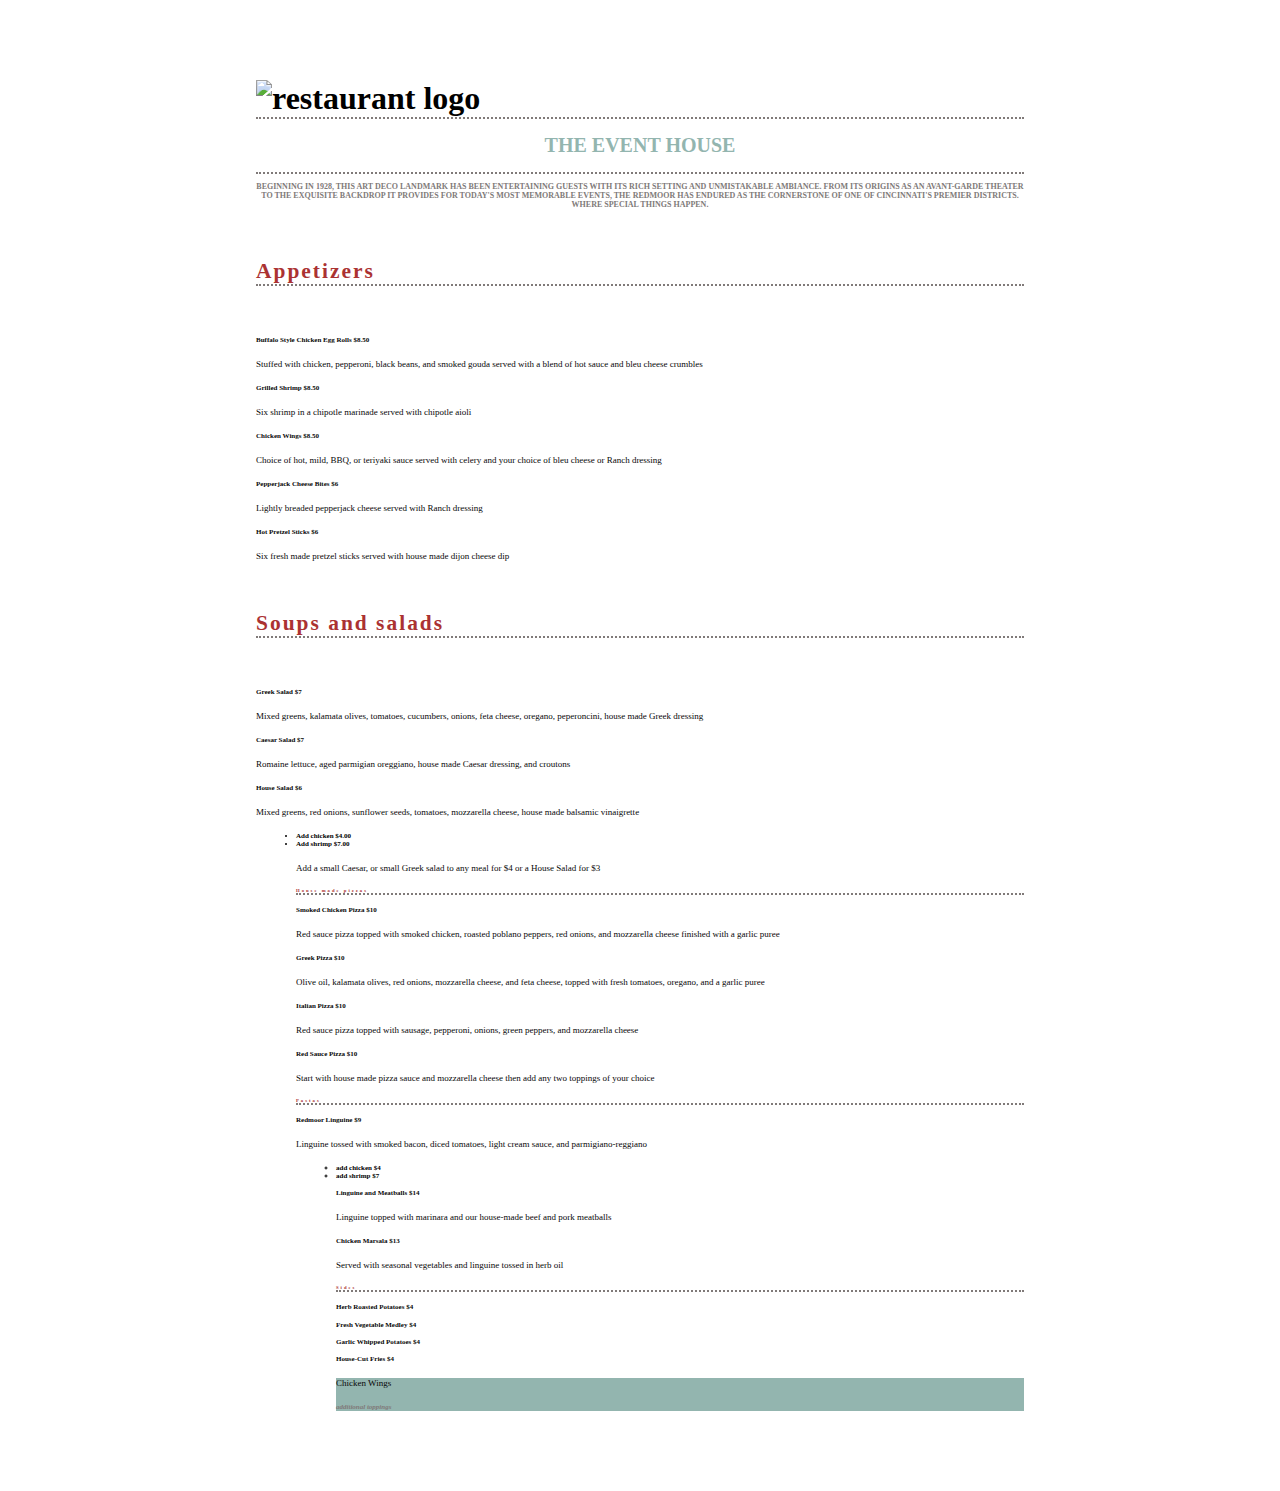
==== class/menu-assignment/index.html @ b7bc0800 "rename" ====
<!DOCTYPE html>
<html lang=en>
<head>

        <link rel="stylesheet" type="text/css" href="style.css">
        <h1 class="kitchen-intro" From the kitchen of:</h1>
        <title>Menu</title>
<body>
        <div class="topper">
        <img class="logo" src="img/logo.png" alt="restaurant logo"/ align="top">
        <h2 class="event-house-desc">the event house</h2>
    <p class="kitchen-intro">Beginning in 1928, this Art Deco landmark has been entertaining guests with its rich setting and unmistakable ambiance. From its origins as an avant-garde theater to the exquisite backdrop it provides for today's most memorable events, The Redmoor has endured as the cornerstone of one of Cincinnati's premier districts. Where special things happen.
    </p>
    <h6>Appetizers</h6>
    <h4>Buffalo Style Chicken Egg Rolls $8.50</h4>
    <h5>Stuffed with chicken, pepperoni, black beans, and smoked gouda served with a blend of hot sauce and bleu cheese crumbles
    <h4>Grilled Shrimp $8.50</h4>
    <h5>Six shrimp in a chipotle marinade served with chipotle aioli</h5>
    <h4>Chicken Wings $8.50</h4>
    <h5>Choice of hot, mild, BBQ, or teriyaki sauce served with celery and your choice of bleu cheese or Ranch dressing
    <h4>Pepperjack Cheese Bites $6</h4>
    <h5>Lightly breaded pepperjack cheese served with Ranch dressing</h5>
    <h4>Hot Pretzel Sticks $6</h4>
    <h5>Six fresh made pretzel sticks served with house made dijon cheese dip</h5>
    <h6>Soups and salads</h6>
    <h4>Greek Salad $7</h4>
    <h5>Mixed greens, kalamata olives, tomatoes, cucumbers, onions, feta cheese, oregano, peperoncini, house made Greek dressing</h5>
    <h4>Caesar Salad $7</h4>
    <h5>Romaine lettuce, aged parmigian oreggiano, house made Caesar dressing, and croutons</h5>
    <h4>House Salad $6</h4>
    <h5>Mixed greens, red onions, sunflower seeds, tomatoes, mozzarella cheese, house made balsamic vinaigrette</h5>
        <ul class="add-toppings">
            <li>Add chicken $4.00</li>
            <li>Add shrimp $7.00</li>
    <h5>Add a small Caesar, or small Greek salad to any meal for $4 or a House Salad for $3</h5>
    <h6>House made pizzas</h6>
    <h4>Smoked Chicken Pizza $10</h4>
    <h5>Red sauce pizza topped with smoked chicken, roasted poblano peppers, red onions, and mozzarella cheese finished with a garlic puree</h5>
    <h4>Greek Pizza $10</h4>
    <h5>Olive oil, kalamata olives, red onions, mozzarella cheese, and feta cheese, topped with fresh tomatoes, oregano, and a garlic puree</h5>
    <h4>Italian Pizza $10</h4>
    <h5>Red sauce pizza topped with sausage, pepperoni, onions, green peppers, and mozzarella cheese</h5>
    <h4>Red Sauce Pizza $10</h4>
    <h5>Start with house made pizza sauce and mozzarella cheese then add any two toppings of your choice</h5>
    <h6>Pastas</h6>
    <h4>Redmoor Linguine $9</h4>
    <h5>Linguine tossed with smoked bacon, diced tomatoes, light cream sauce, and parmigiano-reggiano</h5>
    <ul>
        <li>add chicken $4</li>
        <li>add shrimp $7</li>
    <h4>Linguine and Meatballs $14
    <h5>Linguine topped with marinara and our house-made beef and pork meatballs</h5>
    <h4>Chicken Marsala $13</h4>
    <h5>Served with seasonal vegetables and linguine tossed in herb oil</h5>
    <h6>Sides</h6>
    <h4>Herb Roasted Potatoes $4</h4>
    <h4>Fresh Vegetable Medley $4</h4>
    <h4>Garlic Whipped Potatoes $4</h4>
    <h4>House-Cut Fries $4</h4>

    <div class="special">
        <h5>Chicken Wings</h5>
        <p class="item-option">additional toppings</p>

</html>
---- class/menu-assignment/style.css ----
body{
    Font family:"Raleway", san-serif;
    width: 60%;
    margin: 80px auto;
}
/*topper section*/
.topper{
    width: 80%
    margin: auto;
    margin-bottom:
}
.topper .logo{
    width: 80%;
    margin: auto;
}
.topper .kitchen-intro{
    text-align: center;
    text-transform: uppercase;
    color:#807a79;
    font-weight: bold;
    font-size: 8px;
}
.topper h2,
.topper .event-house-desc{
    color: #93b5af;
    text-align: center;
    font-size: 20px;
}
.topper h2{
    border-top: 2px dotted #807a79;
    border-bottom: 2px dotted #807a79;
    text-transform: uppercase;
    padding: 15px;
    width: 80%
    display: block;
    margin: auto;
}
/*menu items*/
h3{
    text-transform: uppercase;
    color: #ab3232;
    border-bottom: 2px dotted #807a79;
    letter-spacing: 2px
    width:40px;
    padding-bottom: 7px;
    margin-bottom: 21px;
}
.special{
    background-color: #93b5af;
    border: 2px dotted #807a79
    padding: 6px 12px;
}
.price{
    font-style: italic;
}
.item-option{
    font-style: italic;
    color: #807a79
}
h4{
    color:#080808;
    font-weight:bold;
    font-size: 7px;
}
h5{
    color:#080808;
    font-weight: lighter;
    font-size:9px;
}
h6{
    color:#ab3232;
    letter-spacing: 2px;
    text-transfrom: uppercase
    font-size: 1.1em;
    border-bottom: 2px dotted #807a79;
}
.add-toppings{
    font-size: 7px;
}
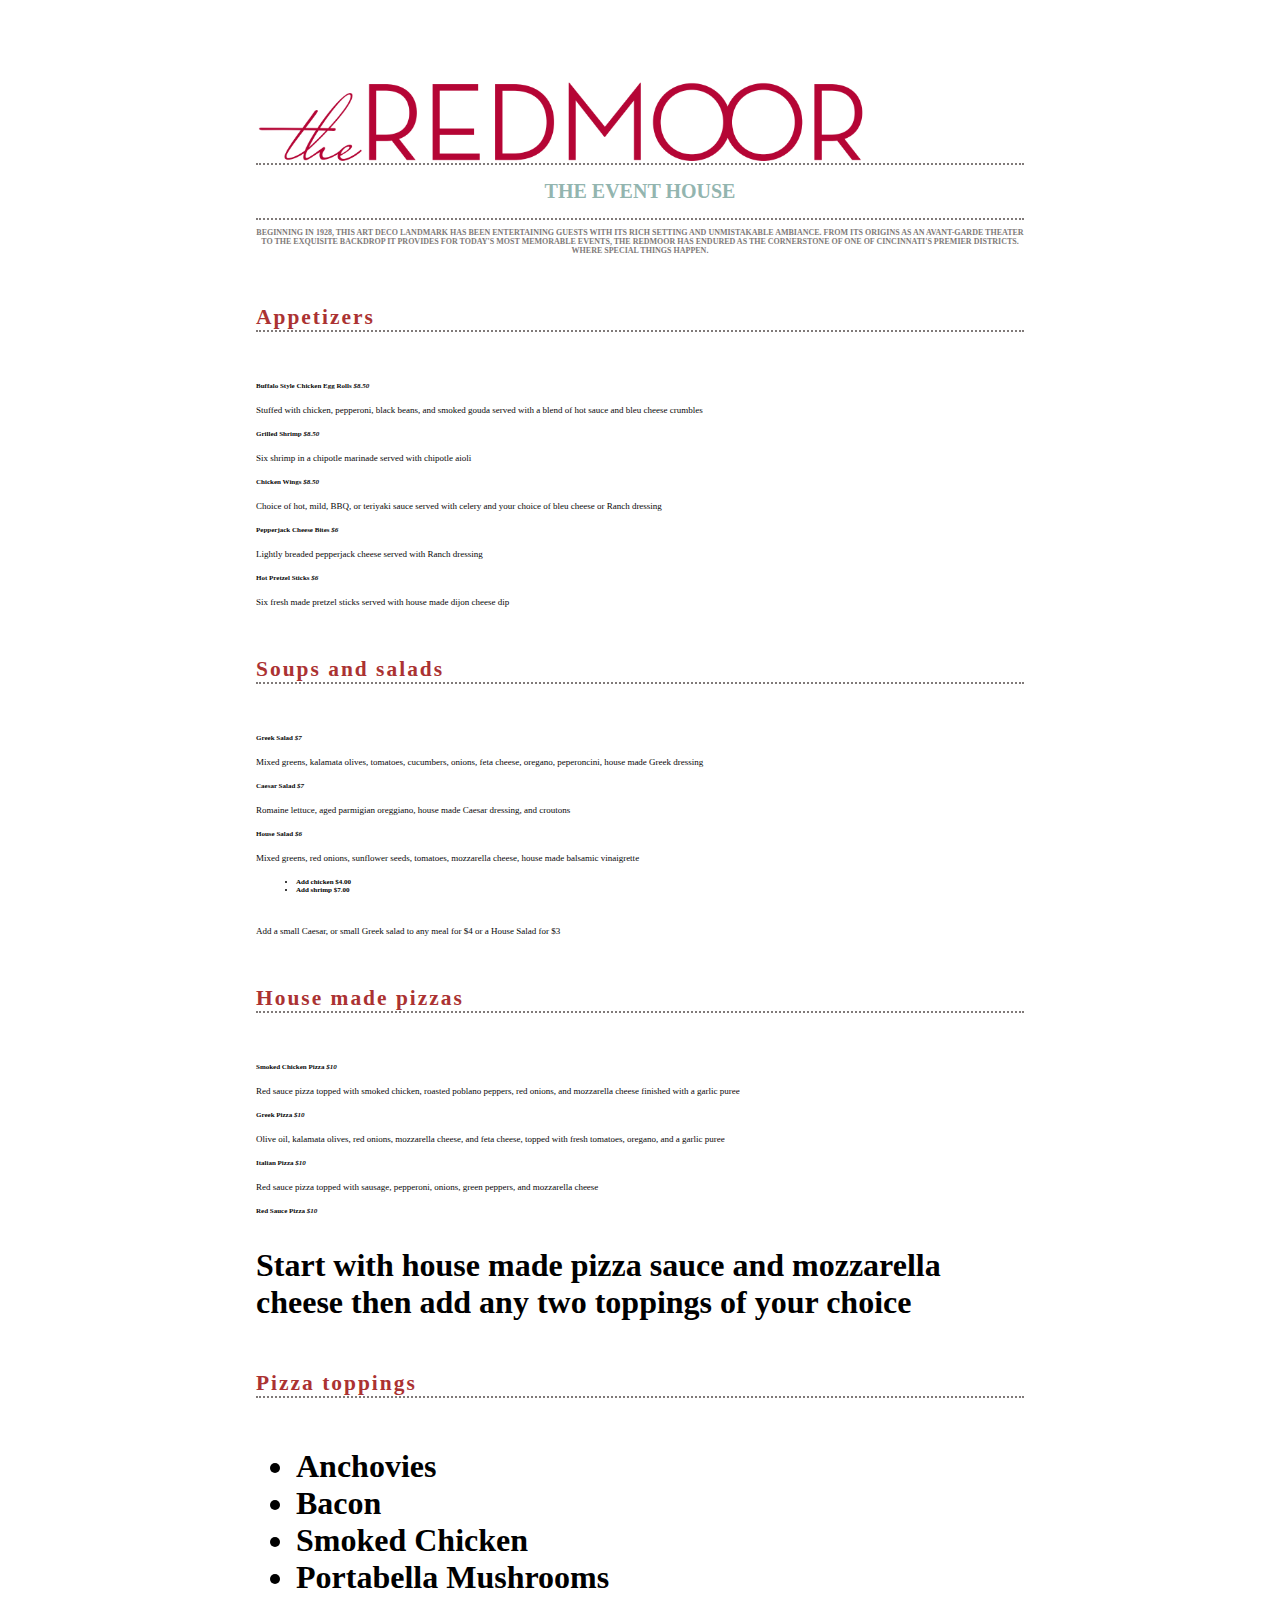
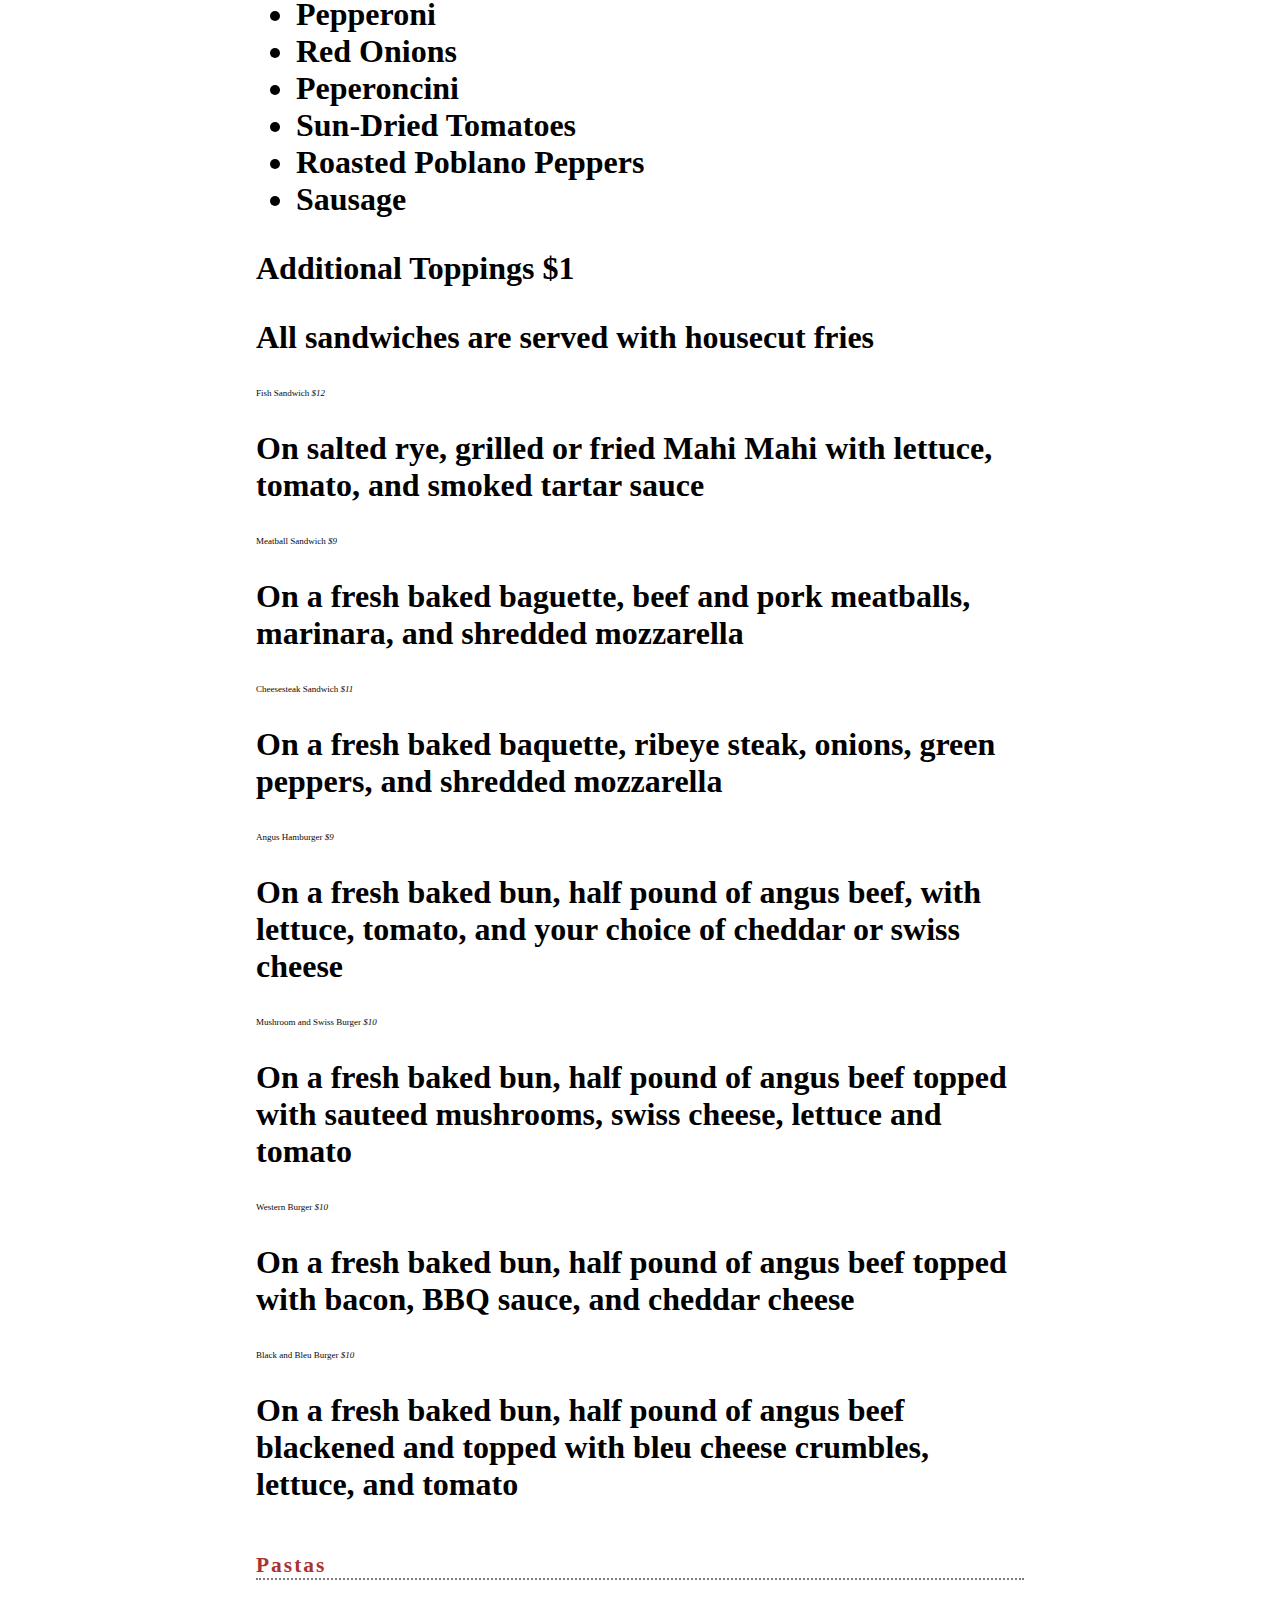
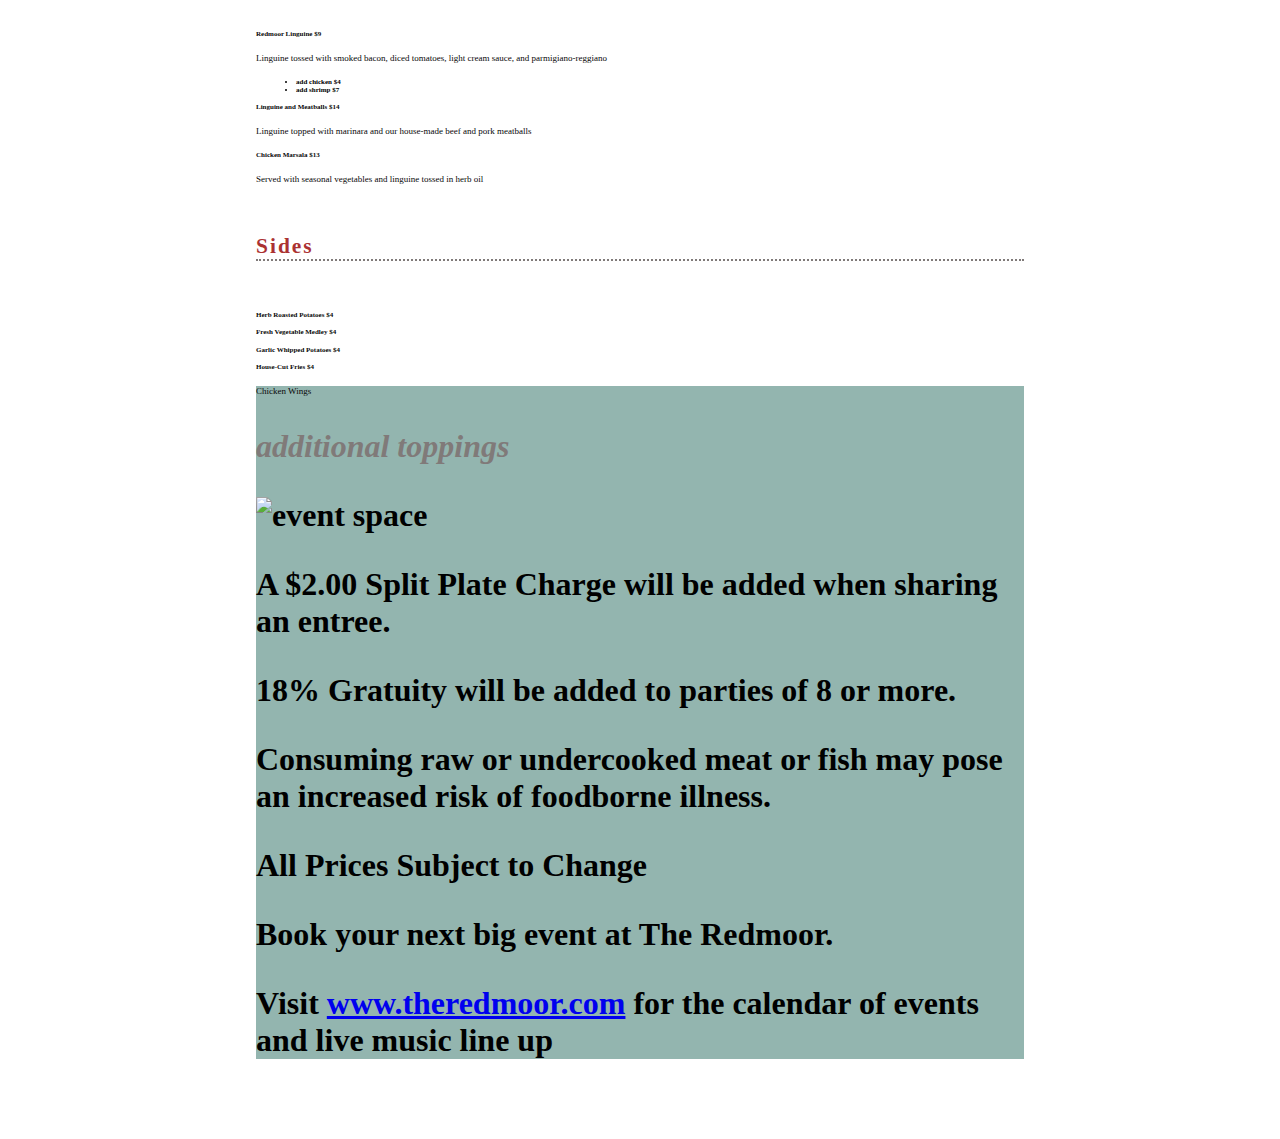
==== commit b5226d96: "ADDED MORE OF THE HTML" ====
--- a/class/menu-assignment/index.html
+++ b/class/menu-assignment/index.html
@@ -12,43 +12,102 @@
     <p class="kitchen-intro">Beginning in 1928, this Art Deco landmark has been entertaining guests with its rich setting and unmistakable ambiance. From its origins as an avant-garde theater to the exquisite backdrop it provides for today's most memorable events, The Redmoor has endured as the cornerstone of one of Cincinnati's premier districts. Where special things happen.
     </p>
     <h6>Appetizers</h6>
-    <h4>Buffalo Style Chicken Egg Rolls $8.50</h4>
+    <h4>Buffalo Style Chicken Egg Rolls <span class="price">$8.50</span></h4>
     <h5>Stuffed with chicken, pepperoni, black beans, and smoked gouda served with a blend of hot sauce and bleu cheese crumbles
-    <h4>Grilled Shrimp $8.50</h4>
+    <h4>Grilled Shrimp <span class="price">$8.50</span></h4>
     <h5>Six shrimp in a chipotle marinade served with chipotle aioli</h5>
-    <h4>Chicken Wings $8.50</h4>
+    <h4>Chicken Wings <span class="price">$8.50</span></h4>
     <h5>Choice of hot, mild, BBQ, or teriyaki sauce served with celery and your choice of bleu cheese or Ranch dressing
-    <h4>Pepperjack Cheese Bites $6</h4>
+    <h4>Pepperjack Cheese Bites <span class="price">$6</span></h4>
     <h5>Lightly breaded pepperjack cheese served with Ranch dressing</h5>
-    <h4>Hot Pretzel Sticks $6</h4>
+    <h4>Hot Pretzel Sticks <span class="price">$6</span></h4>
     <h5>Six fresh made pretzel sticks served with house made dijon cheese dip</h5>
     <h6>Soups and salads</h6>
-    <h4>Greek Salad $7</h4>
+    <h4>Greek Salad <span class="price">$7</span></h4>
     <h5>Mixed greens, kalamata olives, tomatoes, cucumbers, onions, feta cheese, oregano, peperoncini, house made Greek dressing</h5>
-    <h4>Caesar Salad $7</h4>
+    <h4>Caesar Salad <span class="price">$7</span></h4>
     <h5>Romaine lettuce, aged parmigian oreggiano, house made Caesar dressing, and croutons</h5>
-    <h4>House Salad $6</h4>
+    <h4>House Salad <span class="price">$6</span></h4>
     <h5>Mixed greens, red onions, sunflower seeds, tomatoes, mozzarella cheese, house made balsamic vinaigrette</h5>
         <ul class="add-toppings">
             <li>Add chicken $4.00</li>
             <li>Add shrimp $7.00</li>
+        </ul>
+<p>
     <h5>Add a small Caesar, or small Greek salad to any meal for $4 or a House Salad for $3</h5>
     <h6>House made pizzas</h6>
-    <h4>Smoked Chicken Pizza $10</h4>
+</p>
+    <h4>Smoked Chicken Pizza <span class="price">$10</span></h4>
     <h5>Red sauce pizza topped with smoked chicken, roasted poblano peppers, red onions, and mozzarella cheese finished with a garlic puree</h5>
-    <h4>Greek Pizza $10</h4>
+    <h4>Greek Pizza <span class="price">$10</span></h4>
     <h5>Olive oil, kalamata olives, red onions, mozzarella cheese, and feta cheese, topped with fresh tomatoes, oregano, and a garlic puree</h5>
-    <h4>Italian Pizza $10</h4>
+    <h4>Italian Pizza <span class="price">$10</span></h4>
     <h5>Red sauce pizza topped with sausage, pepperoni, onions, green peppers, and mozzarella cheese</h5>
-    <h4>Red Sauce Pizza $10</h4>
-    <h5>Start with house made pizza sauce and mozzarella cheese then add any two toppings of your choice</h5>
+    <h4>Red Sauce Pizza <span class="price">$10</span></h4>
+    <p>
+    Start with house made pizza sauce and mozzarella cheese then add any two toppings of your choice
+</p>
+
+<h6>Pizza toppings</h6>
+<ul>
+    <li>Anchovies</li>
+    <li>Bacon</li>
+    <li>Smoked Chicken</li>
+    <li>Portabella Mushrooms</li>
+    <li>Pepperoni</li>
+    <li>Red Onions</li>
+    <li>Peperoncini</li>
+    <li>Sun-Dried Tomatoes</li>
+    <li>Roasted Poblano Peppers</li>
+    <li>Sausage</li>
+</ul>
+<p>Additional Toppings $1</p>
+
+<!-- SANDWICHES -->
+<p>All sandwiches are served with housecut fries</p>
+
+<h5>Fish Sandwich <span class="price">$12</span></h5>
+<p>
+    On salted rye, grilled or fried Mahi Mahi with lettuce, tomato, and smoked tartar sauce
+</p>
+
+<h5>Meatball Sandwich <span class="price">$9</span></h5>
+<p>
+    On a fresh baked baguette, beef and pork meatballs, marinara, and shredded mozzarella
+</p>
+
+<h5>Cheesesteak Sandwich <span class="price">$11</span></h5>
+<p>
+    On a fresh baked baquette, ribeye steak, onions, green peppers, and shredded mozzarella
+</p>
+
+<h5>Angus Hamburger <span class="price">$9</span></h5>
+<p>
+    On a fresh baked bun, half pound of angus beef, with lettuce, tomato, and your choice of cheddar or swiss cheese
+</p>
+
+<h5>Mushroom and Swiss Burger <span class="price">$10</span></h5>
+<p>
+    On a fresh baked bun, half pound of angus beef topped with sauteed mushrooms, swiss cheese, lettuce and tomato
+</p>
+
+<h5>Western Burger <span class="price">$10</span></h5>
+<p>
+    On a fresh baked bun, half pound of angus beef topped with bacon, BBQ sauce, and cheddar cheese
+</p>
+
+<h5>Black and Bleu Burger <span class="price">$10</span></h5>
+<p>
+    On a fresh baked bun, half pound of angus beef blackened and topped with bleu cheese crumbles, lettuce, and tomato
+</p>
     <h6>Pastas</h6>
     <h4>Redmoor Linguine $9</h4>
     <h5>Linguine tossed with smoked bacon, diced tomatoes, light cream sauce, and parmigiano-reggiano</h5>
-    <ul>
+    <ul class="add-toppings">
         <li>add chicken $4</li>
         <li>add shrimp $7</li>
-    <h4>Linguine and Meatballs $14
+    </ul>
+    <h4>Linguine and Meatballs $14</h4>
     <h5>Linguine topped with marinara and our house-made beef and pork meatballs</h5>
     <h4>Chicken Marsala $13</h4>
     <h5>Served with seasonal vegetables and linguine tossed in herb oil</h5>
@@ -61,5 +120,13 @@
     <div class="special">
         <h5>Chicken Wings</h5>
         <p class="item-option">additional toppings</p>
+        <!-- FOOTNOTES -->
+<img alt="event space" src="https://media-api.xogrp.com/images/df79b6c4-494b-4159-8363-328649227274~rs_412.240">
+<p>A $2.00 Split Plate Charge will be added when sharing an entree.</p>
+<p>18% Gratuity will be added to parties of 8 or more.</p>
+<p>Consuming raw or undercooked meat or fish may pose an increased risk of foodborne illness.</p>
+<p>All Prices Subject to Change</p>
+<p>Book your next big event at The Redmoor.</p>
+<p>Visit <a href="www.theredmoor.com">www.theredmoor.com</a> for the calendar of events and live music line up</p>
 
 </html>
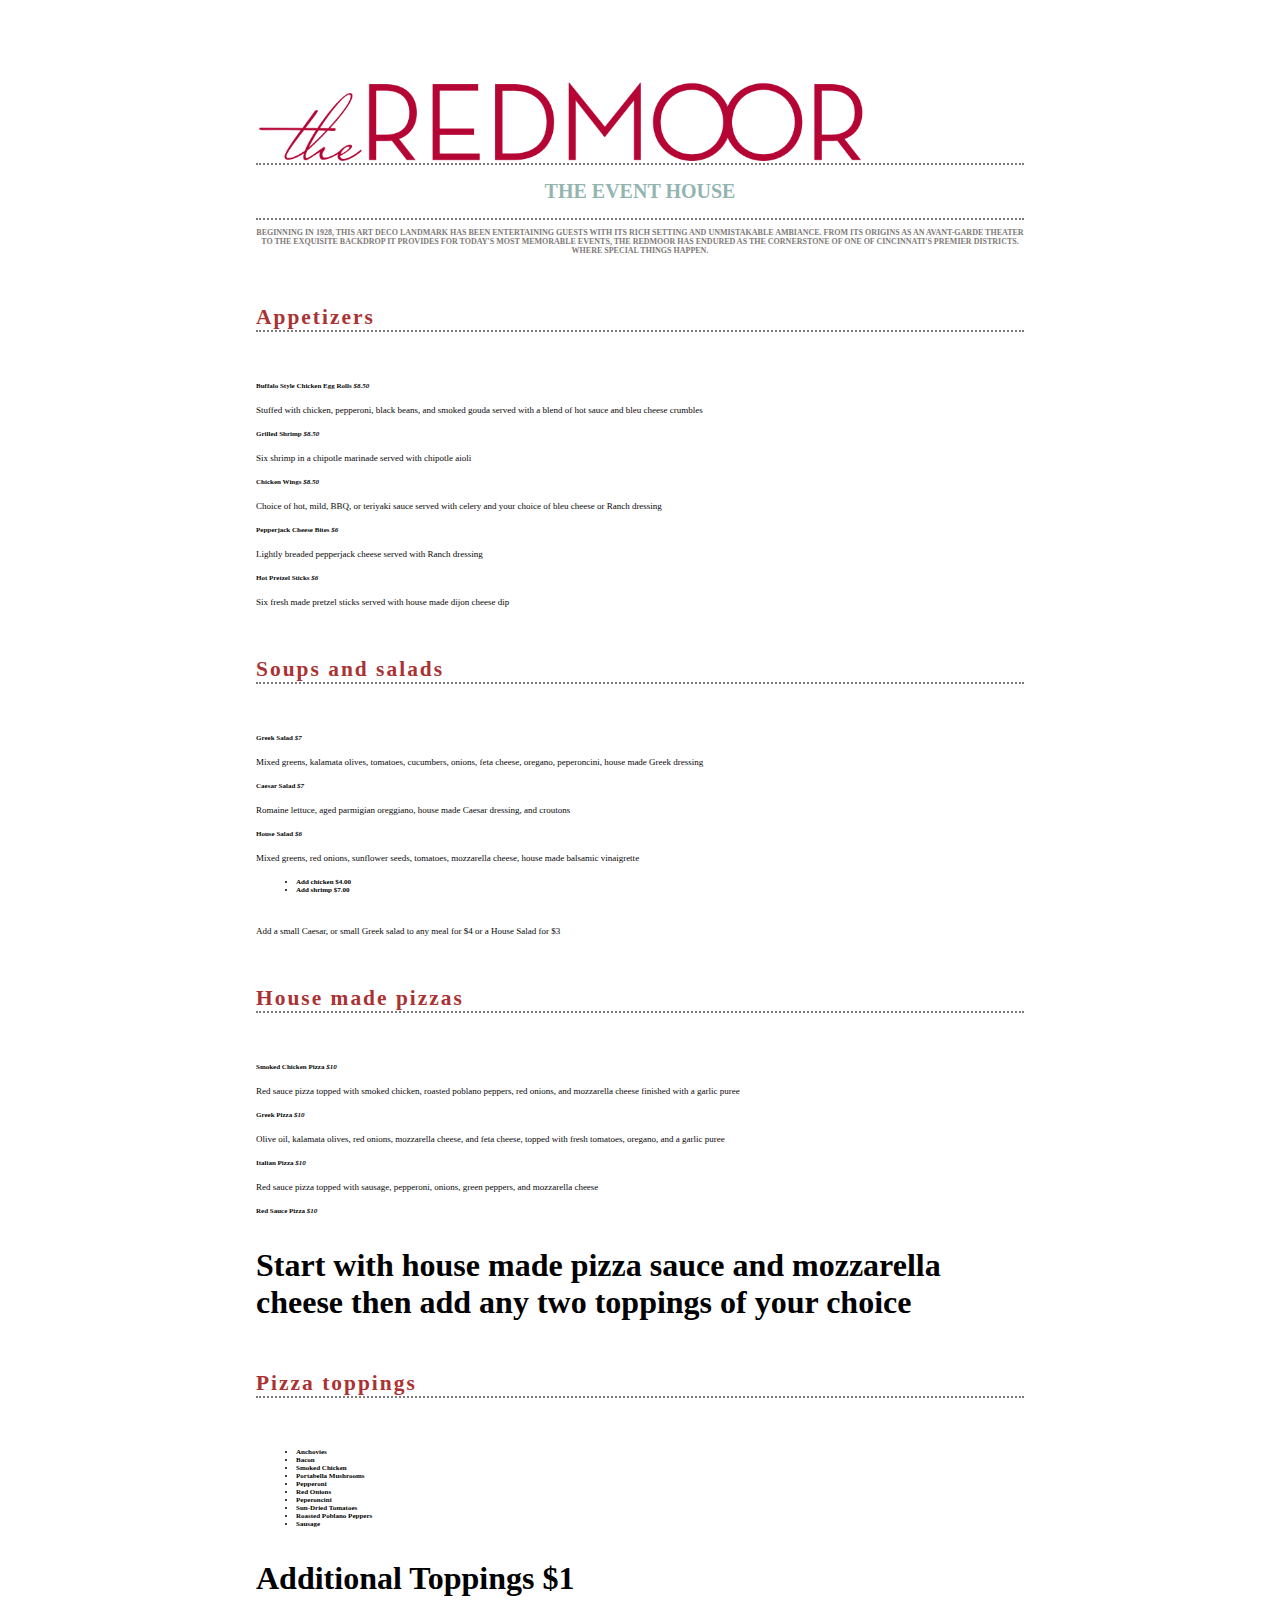
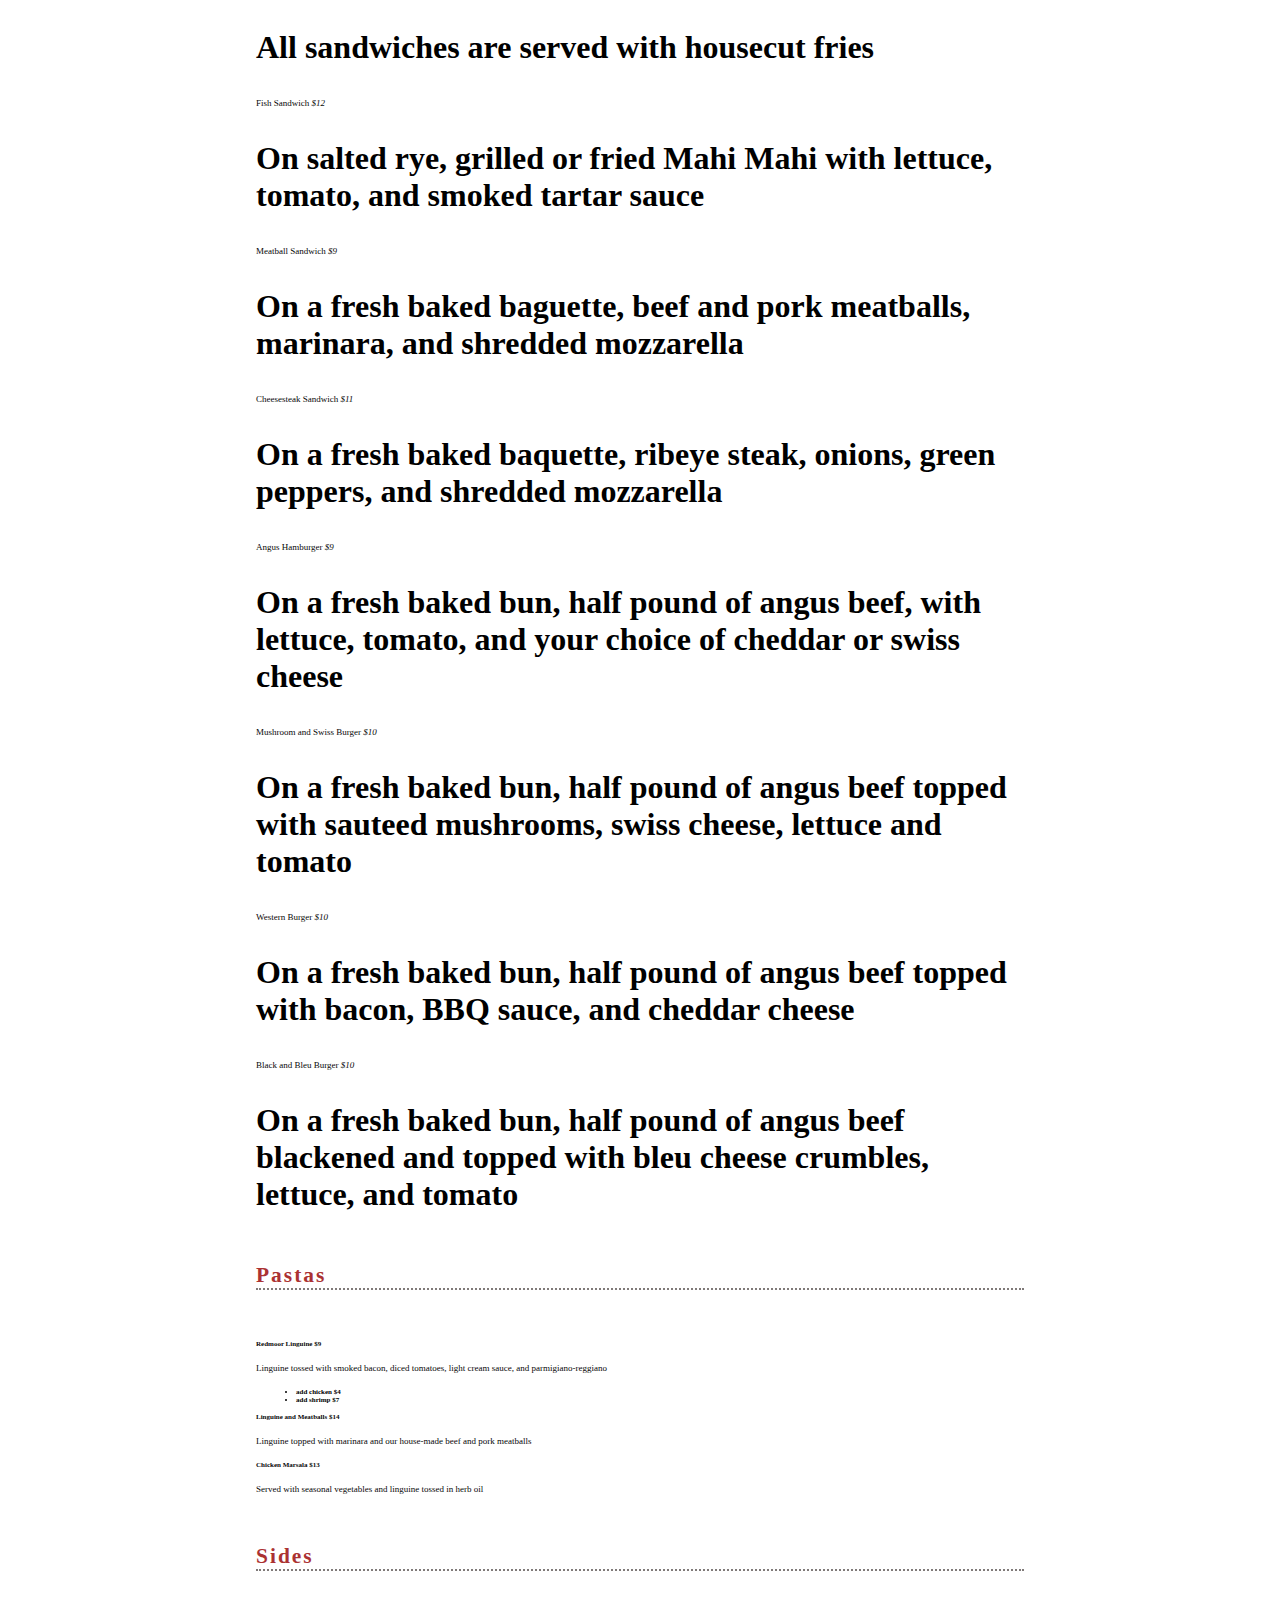
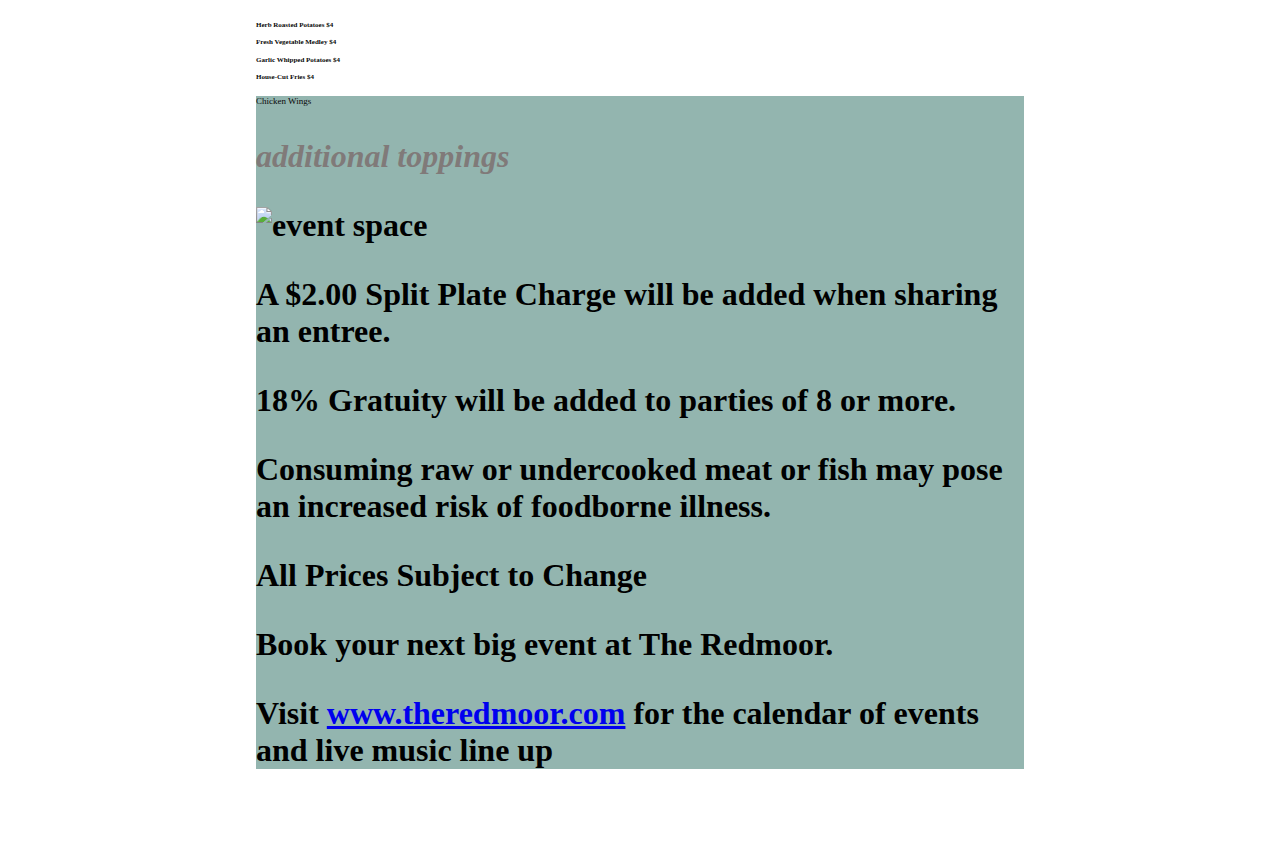
==== commit 7e4eb880: "Update index.html" ====
--- a/class/menu-assignment/index.html
+++ b/class/menu-assignment/index.html
@@ -49,7 +49,7 @@
 </p>
 
 <h6>Pizza toppings</h6>
-<ul>
+<ul class=add-toppings>
     <li>Anchovies</li>
     <li>Bacon</li>
     <li>Smoked Chicken</li>
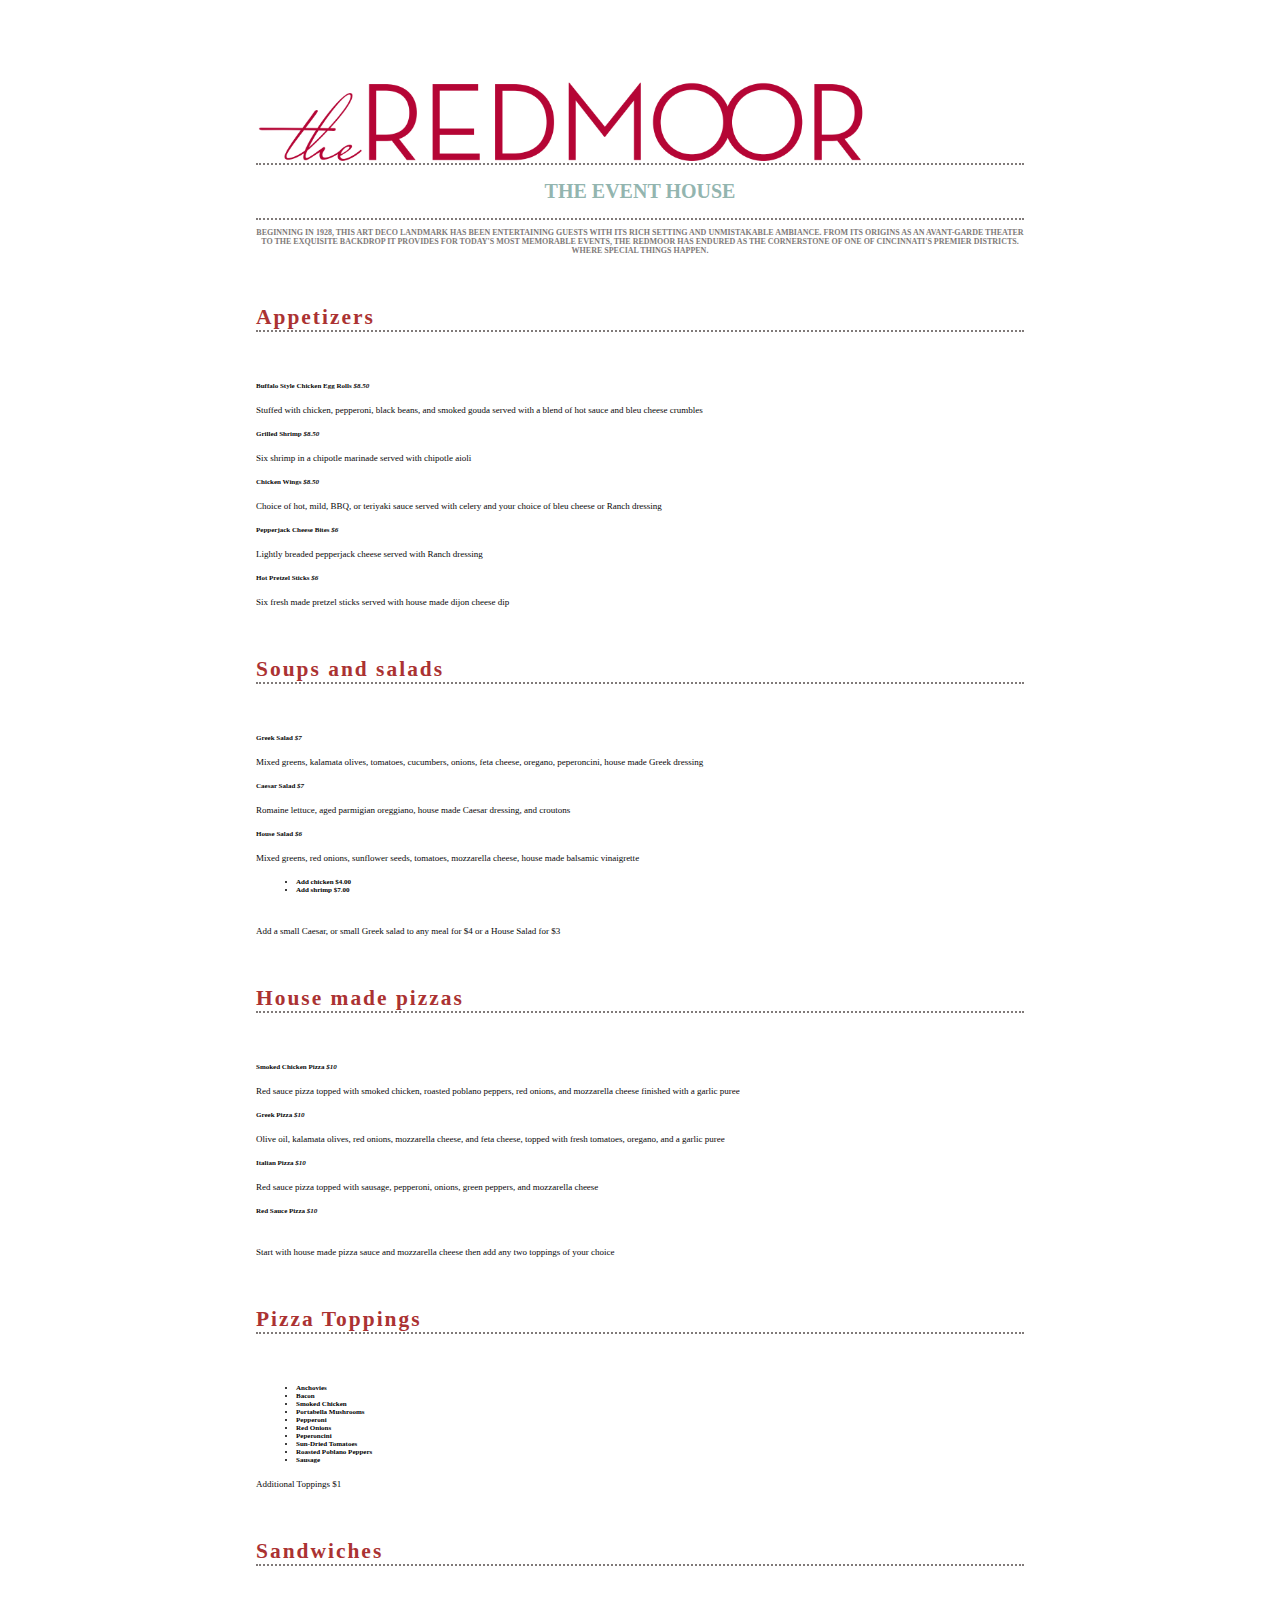
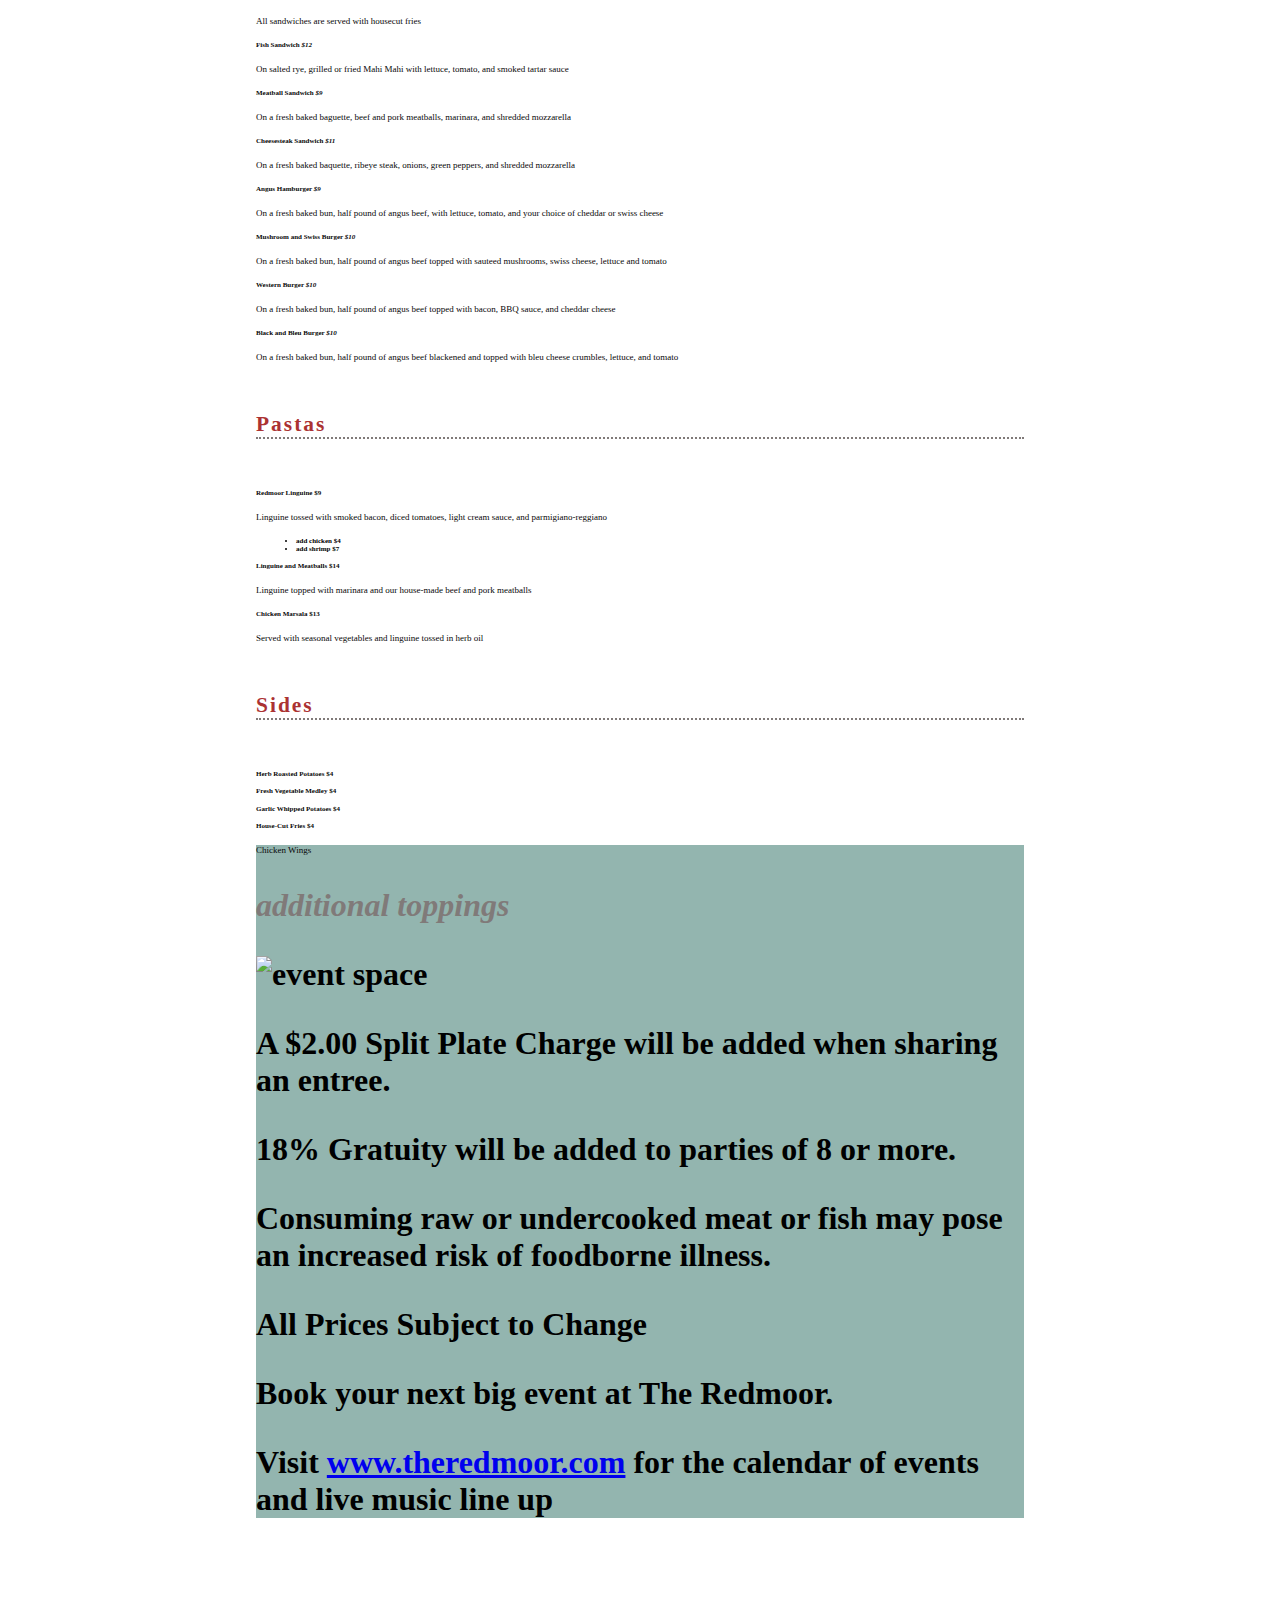
==== commit 35177652: "fixed tags" ====
--- a/class/menu-assignment/index.html
+++ b/class/menu-assignment/index.html
@@ -45,10 +45,10 @@
     <h5>Red sauce pizza topped with sausage, pepperoni, onions, green peppers, and mozzarella cheese</h5>
     <h4>Red Sauce Pizza <span class="price">$10</span></h4>
     <p>
-    Start with house made pizza sauce and mozzarella cheese then add any two toppings of your choice
+    <h5>Start with house made pizza sauce and mozzarella cheese then add any two toppings of your choice</h5>
 </p>
 
-<h6>Pizza toppings</h6>
+<h6>Pizza Toppings</h6>
 <ul class=add-toppings>
     <li>Anchovies</li>
     <li>Bacon</li>
@@ -61,45 +61,46 @@
     <li>Roasted Poblano Peppers</li>
     <li>Sausage</li>
 </ul>
-<p>Additional Toppings $1</p>
+<h5 class="additional-toppings">Additional Toppings $1</h5>
 
 <!-- SANDWICHES -->
-<p>All sandwiches are served with housecut fries</p>
+<h6>Sandwiches</h6>
+<h5>All sandwiches are served with housecut fries</h5>
 
-<h5>Fish Sandwich <span class="price">$12</span></h5>
-<p>
+<h4>Fish Sandwich <span class="price">$12</span></h4>
+<h5>
     On salted rye, grilled or fried Mahi Mahi with lettuce, tomato, and smoked tartar sauce
-</p>
+</h5>
 
-<h5>Meatball Sandwich <span class="price">$9</span></h5>
-<p>
+<h4>Meatball Sandwich <span class="price">$9</span></h4>
+<h5>
     On a fresh baked baguette, beef and pork meatballs, marinara, and shredded mozzarella
-</p>
+</h5>
 
-<h5>Cheesesteak Sandwich <span class="price">$11</span></h5>
-<p>
+<h4>Cheesesteak Sandwich <span class="price">$11</span></h4>
+<h5>
     On a fresh baked baquette, ribeye steak, onions, green peppers, and shredded mozzarella
-</p>
+</h5>
 
-<h5>Angus Hamburger <span class="price">$9</span></h5>
-<p>
+<h4>Angus Hamburger <span class="price">$9</span></h4>
+<h5>
     On a fresh baked bun, half pound of angus beef, with lettuce, tomato, and your choice of cheddar or swiss cheese
-</p>
+</h5>
 
-<h5>Mushroom and Swiss Burger <span class="price">$10</span></h5>
-<p>
+<h4>Mushroom and Swiss Burger <span class="price">$10</span></h4>
+<h5>
     On a fresh baked bun, half pound of angus beef topped with sauteed mushrooms, swiss cheese, lettuce and tomato
-</p>
+</h5>
 
-<h5>Western Burger <span class="price">$10</span></h5>
-<p>
+<h4>Western Burger <span class="price">$10</span></h4>
+<h5>
     On a fresh baked bun, half pound of angus beef topped with bacon, BBQ sauce, and cheddar cheese
-</p>
+</h5>
 
-<h5>Black and Bleu Burger <span class="price">$10</span></h5>
-<p>
+<h4>Black and Bleu Burger <span class="price">$10</span></h4>
+<h5>
     On a fresh baked bun, half pound of angus beef blackened and topped with bleu cheese crumbles, lettuce, and tomato
-</p>
+</h5>
     <h6>Pastas</h6>
     <h4>Redmoor Linguine $9</h4>
     <h5>Linguine tossed with smoked bacon, diced tomatoes, light cream sauce, and parmigiano-reggiano</h5>
--- a/class/menu-assignment/style.css
+++ b/class/menu-assignment/style.css
@@ -74,6 +74,18 @@
     font-size: 1.1em;
     border-bottom: 2px dotted #807a79;
 }
+.additional-toppings{
+    color:#b7bdc7
+    font-style:italic;
+}
 .add-toppings{
     font-size: 7px;
 }
+h7{
+    font-size:8px;
+    color:#10a399;
+}
+h8{
+    font-size:8px;
+    color:#050505;
+}
